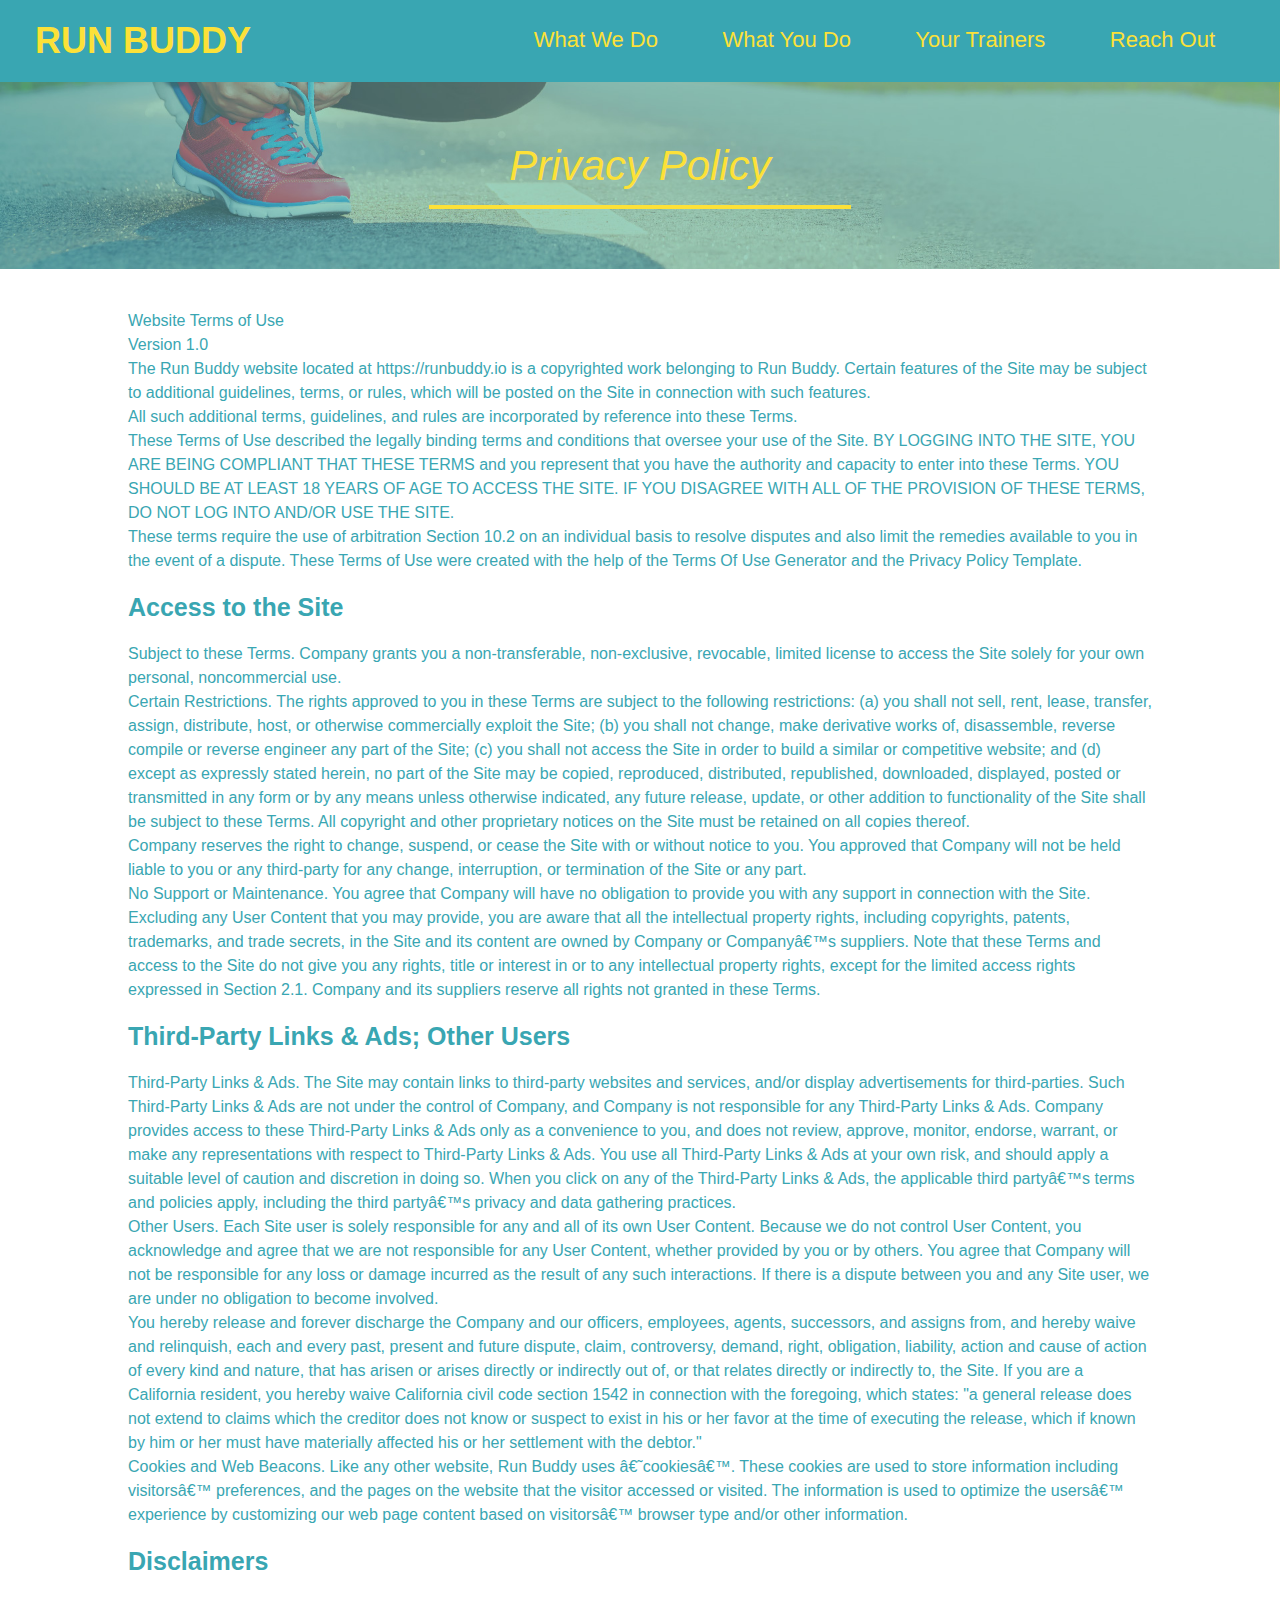
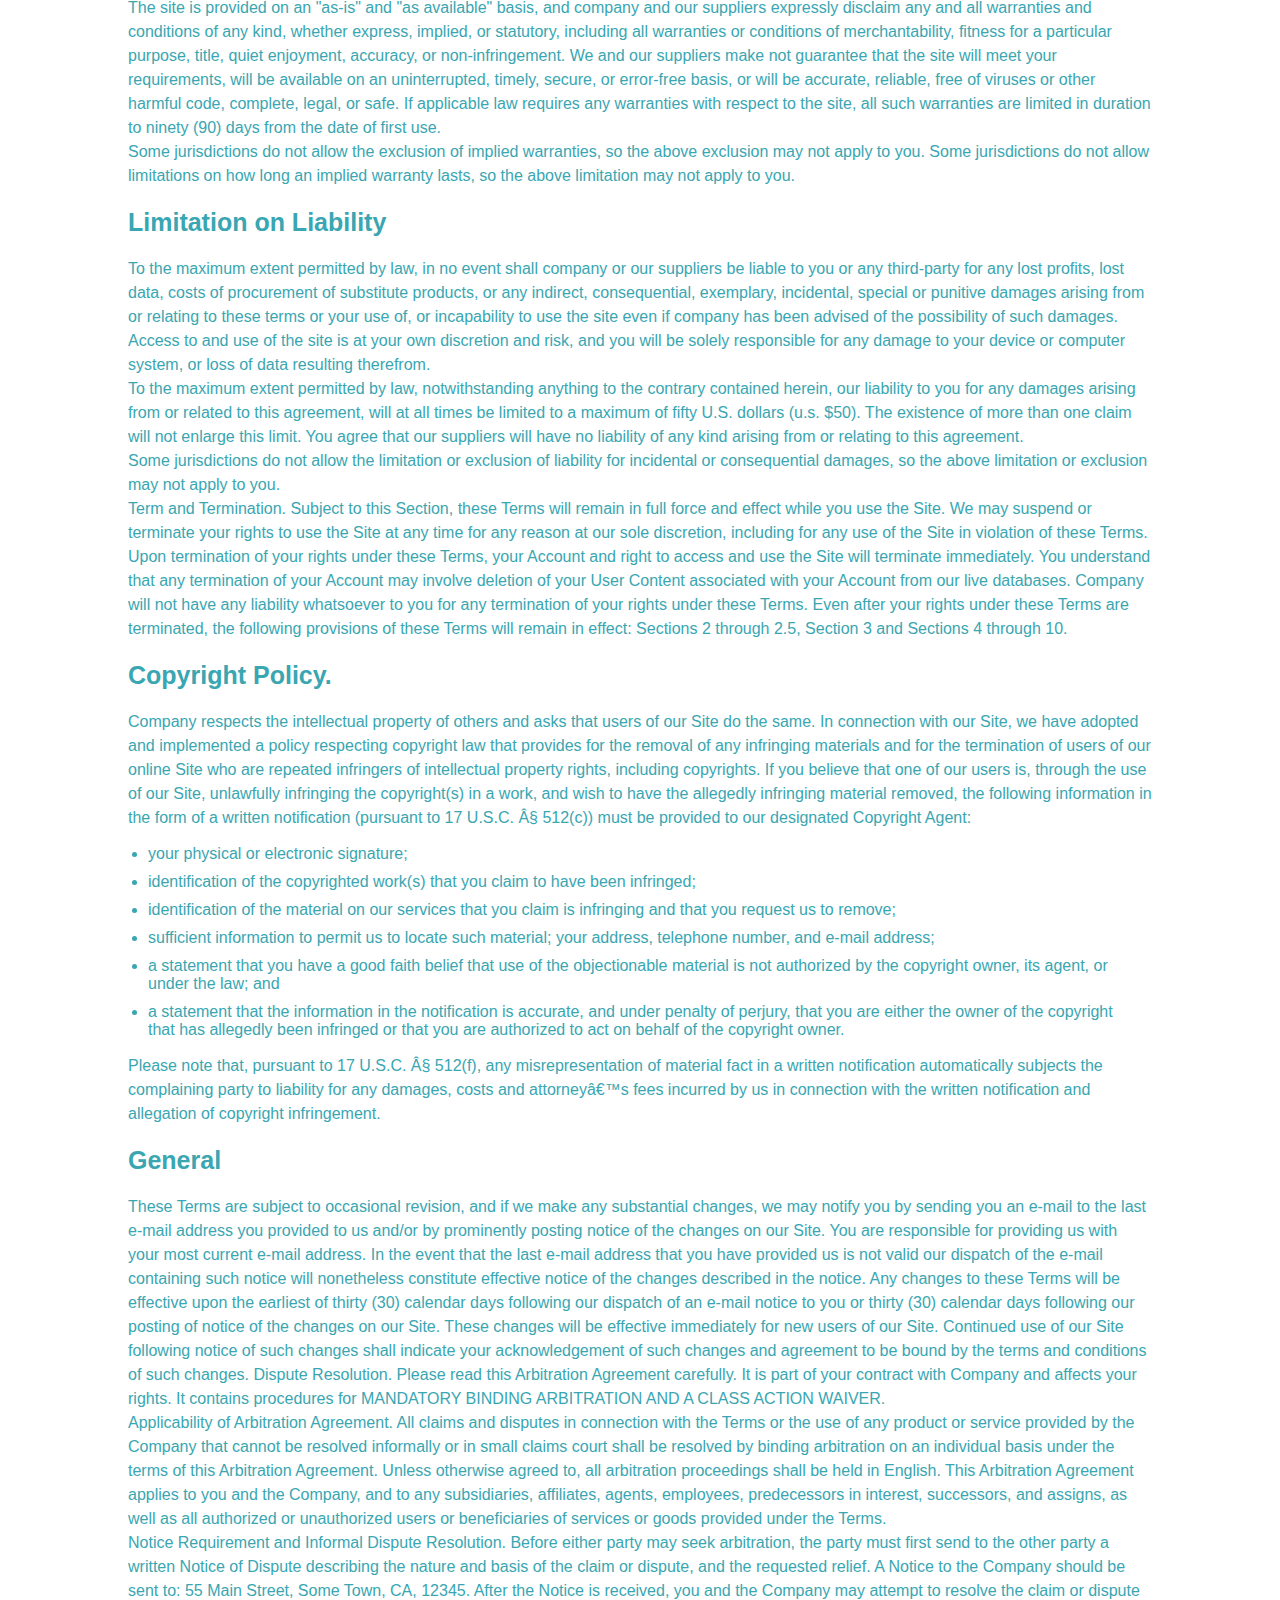
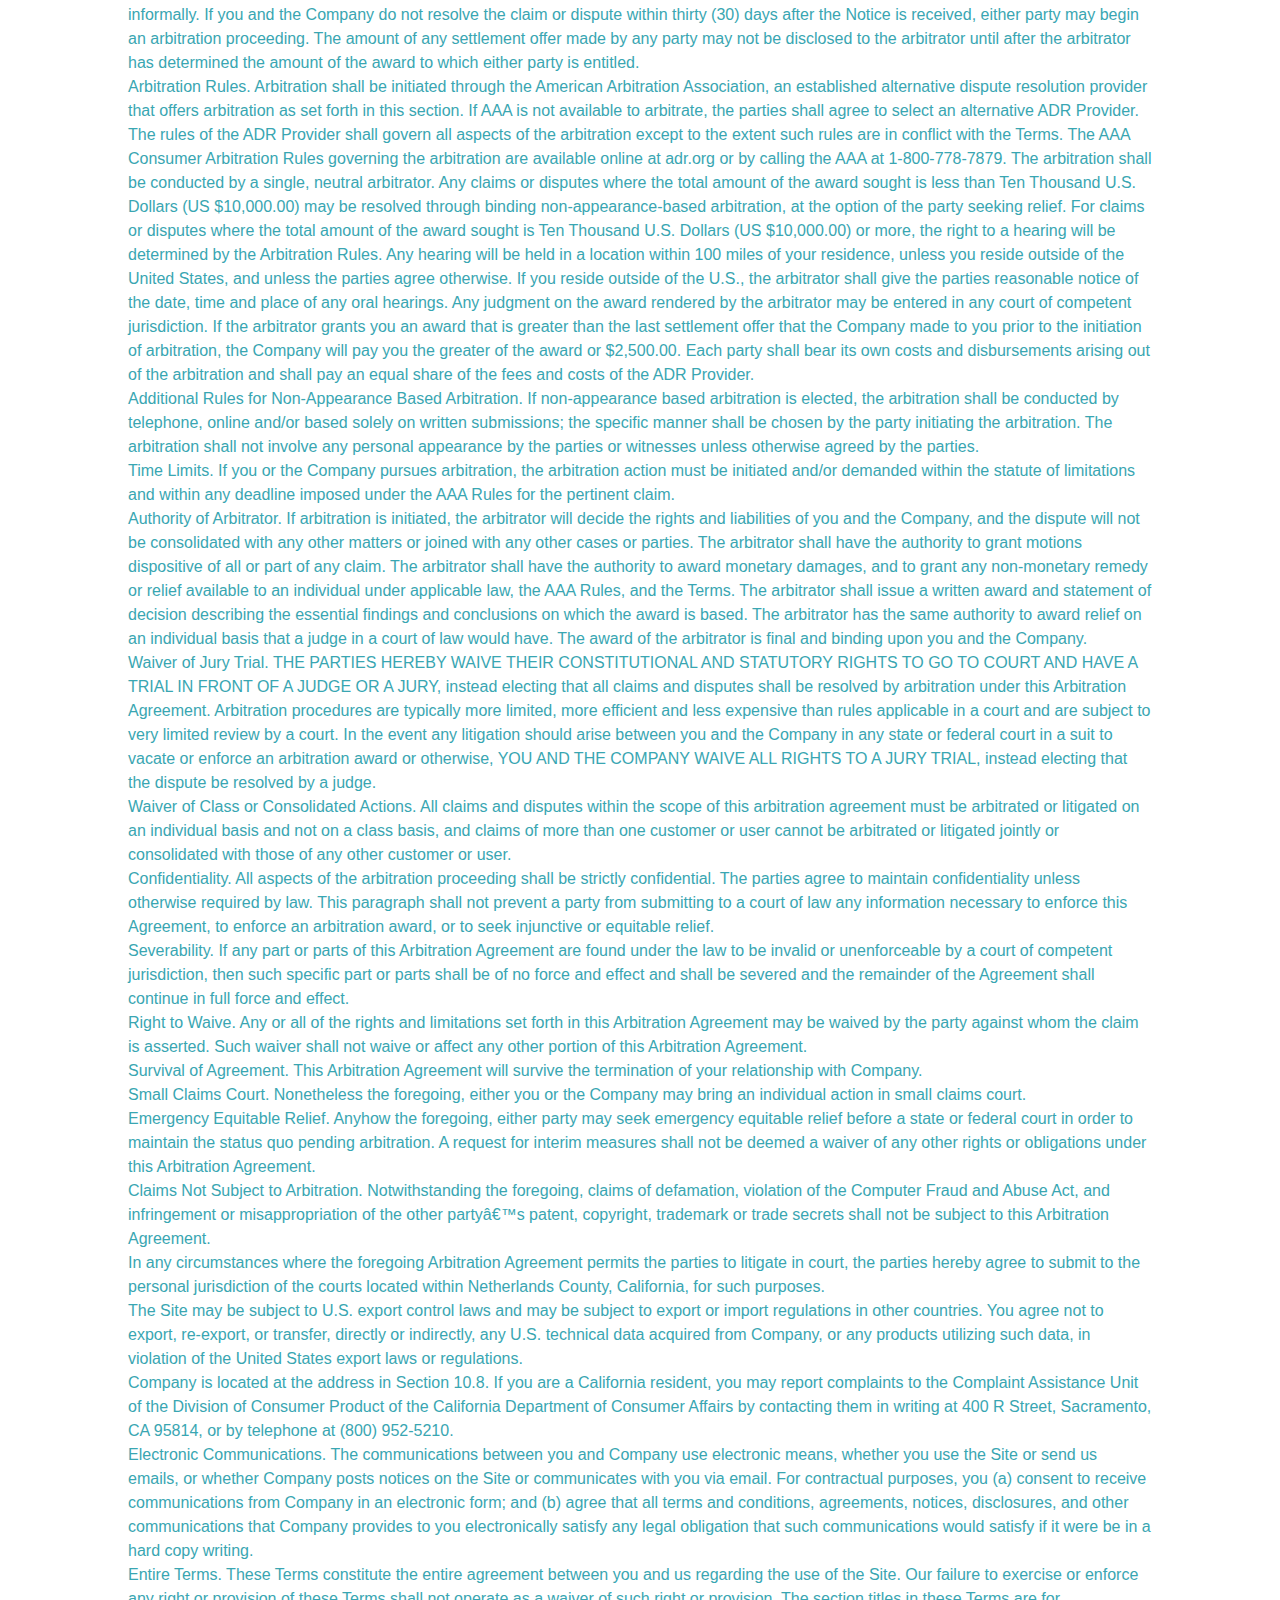
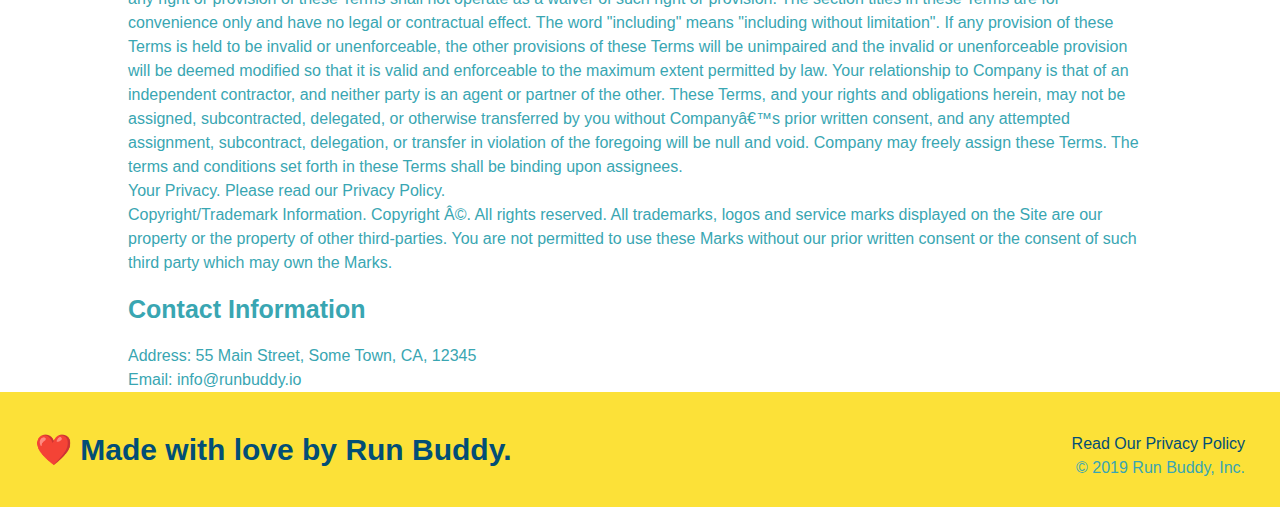
==== privacy-policy.html @ 425f5f4b "privacy policy" ====
<!DOCTYPE html>
<html lang="en">
    <head>
        <meta charset="UTF-8"/>
        <title>Privacy Policy - Run buddy</title>
        <link rel="stylesheet" href="./assets/css/style.css"/>
        <link rel="stylesheet" href="./assets/css/secondary-styles.css"/>
    </head>
    <body>
        <!--navigation-->
        <header>
            <h1>
                <a href="/">RUN BUDDY</a>
            </h1>
            <nav>
                <!--Unordered list element-->
                <ul>
                    <!-- List item element-->
                    <li>
                        <!--Anchor element-->
                        <a href="./index.html#what-we-do">What We Do</a>
                    </li>
                    <li>
                        <a href="./index.html#what-you-do">What You Do</a>
                    </li>
                    <li>
                        <a href="./index.html#your-trainers">Your Trainers</a>
                    </li>
                    <li>
                        <a href="./index.html#reach-out">Reach Out</a>
                    </li>
                </ul>
            </nav>
        </header>
        <section class="hero">
            <h2 class="page-title">
                Privacy Policy
            </h2>
        </section>
        <article class="secondary-content">
            <p>
                Website Terms of Use
              </p>
        
              <p>
                Version 1.0
              </p>
        
              <p>
                The Run Buddy website located at https://runbuddy.io is a copyrighted work belonging to Run Buddy. Certain
                features of the Site may be subject to additional guidelines, terms, or rules, which will be posted on the Site
                in connection with such features.
              </p>
        
              <p>
                All such additional terms, guidelines, and rules are incorporated by reference into these Terms.
              </p>
        
              <p>
                These Terms of Use described the legally binding terms and conditions that oversee your use of the Site. BY
                LOGGING INTO THE SITE, YOU ARE BEING COMPLIANT THAT THESE TERMS and you represent that you have the authority
                and capacity to enter into these Terms. YOU SHOULD BE AT LEAST 18 YEARS OF AGE TO ACCESS THE SITE. IF YOU
                DISAGREE WITH ALL OF THE PROVISION OF THESE TERMS, DO NOT LOG INTO AND/OR USE THE SITE.
              </p>
        
              <p>
                These terms require the use of arbitration Section 10.2 on an individual basis to resolve disputes and also
                limit the remedies available to you in the event of a dispute. These Terms of Use were created with the help of
                the Terms Of Use Generator and the Privacy Policy Template.
              </p>
        
              <h3>
                Access to the Site
              </h3>
        
              <p>
                Subject to these Terms. Company grants you a non-transferable, non-exclusive, revocable, limited license to
                access the Site solely for your own personal, noncommercial use.
              </p>
        
              <p>
                Certain Restrictions. The rights approved to you in these Terms are subject to the following restrictions: (a)
                you shall not sell, rent, lease, transfer, assign, distribute, host, or otherwise commercially exploit the Site;
                (b) you shall not change, make derivative works of, disassemble, reverse compile or reverse engineer any part of
                the Site; (c) you shall not access the Site in order to build a similar or competitive website; and (d) except
                as expressly stated herein, no part of the Site may be copied, reproduced, distributed, republished, downloaded,
                displayed, posted or transmitted in any form or by any means unless otherwise indicated, any future release,
                update, or other addition to functionality of the Site shall be subject to these Terms. All copyright and other
                proprietary notices on the Site must be retained on all copies thereof.
              </p>
        
              <p>
                Company reserves the right to change, suspend, or cease the Site with or without notice to you. You approved
                that Company will not be held liable to you or any third-party for any change, interruption, or termination of
                the Site or any part.
              </p>
        
              <p>
                No Support or Maintenance. You agree that Company will have no obligation to provide you with any support in
                connection with the Site.
              </p>
        
              <p>
                Excluding any User Content that you may provide, you are aware that all the intellectual property rights,
                including copyrights, patents, trademarks, and trade secrets, in the Site and its content are owned by Company
                or Companyâ€™s suppliers. Note that these Terms and access to the Site do not give you any rights, title or
                interest in or to any intellectual property rights, except for the limited access rights expressed in Section
                2.1. Company and its suppliers reserve all rights not granted in these Terms.
              </p>
        
              <h3>
                Third-Party Links & Ads; Other Users
              </h3>
        
              <p>
                Third-Party Links & Ads. The Site may contain links to third-party websites and services, and/or display
                advertisements for third-parties. Such Third-Party Links & Ads are not under the control of Company, and Company
                is not responsible for any Third-Party Links & Ads. Company provides access to these Third-Party Links & Ads
                only as a convenience to you, and does not review, approve, monitor, endorse, warrant, or make any
                representations with respect to Third-Party Links & Ads. You use all Third-Party Links & Ads at your own risk,
                and should apply a suitable level of caution and discretion in doing so. When you click on any of the
                Third-Party Links & Ads, the applicable third partyâ€™s terms and policies apply, including the third partyâ€™s
                privacy and data gathering practices.
              </p>
        
              <p>
                Other Users. Each Site user is solely responsible for any and all of its own User Content. Because we do not
                control User Content, you acknowledge and agree that we are not responsible for any User Content, whether
                provided by you or by others. You agree that Company will not be responsible for any loss or damage incurred as
                the result of any such interactions. If there is a dispute between you and any Site user, we are under no
                obligation to become involved.
              </p>
        
              <p>
                You hereby release and forever discharge the Company and our officers, employees, agents, successors, and
                assigns from, and hereby waive and relinquish, each and every past, present and future dispute, claim,
                controversy, demand, right, obligation, liability, action and cause of action of every kind and nature, that has
                arisen or arises directly or indirectly out of, or that relates directly or indirectly to, the Site. If you are
                a California resident, you hereby waive California civil code section 1542 in connection with the foregoing,
                which states: "a general release does not extend to claims which the creditor does not know or suspect to exist
                in his or her favor at the time of executing the release, which if known by him or her must have materially
                affected his or her settlement with the debtor."
              </p>
        
              <p>
                Cookies and Web Beacons. Like any other website, Run Buddy uses â€˜cookiesâ€™. These cookies are used to store
                information including visitorsâ€™ preferences, and the pages on the website that the visitor accessed or visited.
                The information is used to optimize the usersâ€™ experience by customizing our web page content based on visitorsâ€™
                browser type and/or other information.
              </p>
        
              <h3>
                Disclaimers
              </h3>
        
              <p>
                The site is provided on an "as-is" and "as available" basis, and company and our suppliers expressly disclaim
                any and all warranties and conditions of any kind, whether express, implied, or statutory, including all
                warranties or conditions of merchantability, fitness for a particular purpose, title, quiet enjoyment, accuracy,
                or non-infringement. We and our suppliers make not guarantee that the site will meet your requirements, will be
                available on an uninterrupted, timely, secure, or error-free basis, or will be accurate, reliable, free of
                viruses or other harmful code, complete, legal, or safe. If applicable law requires any warranties with respect
                to the site, all such warranties are limited in duration to ninety (90) days from the date of first use.
              </p>
        
              <p>
                Some jurisdictions do not allow the exclusion of implied warranties, so the above exclusion may not apply to
                you. Some jurisdictions do not allow limitations on how long an implied warranty lasts, so the above limitation
                may not apply to you.
              </p>
        
              <h3>
                Limitation on Liability
              </h3>
        
              <p>
                To the maximum extent permitted by law, in no event shall company or our suppliers be liable to you or any
                third-party for any lost profits, lost data, costs of procurement of substitute products, or any indirect,
                consequential, exemplary, incidental, special or punitive damages arising from or relating to these terms or
                your use of, or incapability to use the site even if company has been advised of the possibility of such
                damages. Access to and use of the site is at your own discretion and risk, and you will be solely responsible
                for any damage to your device or computer system, or loss of data resulting therefrom.
              </p>
        
              <p>
                To the maximum extent permitted by law, notwithstanding anything to the contrary contained herein, our liability
                to you for any damages arising from or related to this agreement, will at all times be limited to a maximum of
                fifty U.S. dollars (u.s. $50). The existence of more than one claim will not enlarge this limit. You agree that
                our suppliers will have no liability of any kind arising from or relating to this agreement.
              </p>
        
              <p>
                Some jurisdictions do not allow the limitation or exclusion of liability for incidental or consequential
                damages, so the above limitation or exclusion may not apply to you.
              </p>
        
              <p>
                Term and Termination. Subject to this Section, these Terms will remain in full force and effect while you use
                the Site. We may suspend or terminate your rights to use the Site at any time for any reason at our sole
                discretion, including for any use of the Site in violation of these Terms. Upon termination of your rights under
                these Terms, your Account and right to access and use the Site will terminate immediately. You understand that
                any termination of your Account may involve deletion of your User Content associated with your Account from our
                live databases. Company will not have any liability whatsoever to you for any termination of your rights under
                these Terms. Even after your rights under these Terms are terminated, the following provisions of these Terms
                will remain in effect: Sections 2 through 2.5, Section 3 and Sections 4 through 10.
              </p>
        
              <h3>
                Copyright Policy.
              </h3>
        
              <p>
                Company respects the intellectual property of others and asks that users of our Site do the same. In connection
                with our Site, we have adopted and implemented a policy respecting copyright law that provides for the removal
                of any infringing materials and for the termination of users of our online Site who are repeated infringers of
                intellectual property rights, including copyrights. If you believe that one of our users is, through the use of
                our Site, unlawfully infringing the copyright(s) in a work, and wish to have the allegedly infringing material
                removed, the following information in the form of a written notification (pursuant to 17 U.S.C. Â§ 512(c)) must
                be provided to our designated Copyright Agent:
              </p>
        
              <ul>
                <li>
                  your physical or electronic signature;
                </li>
                <li>
                  identification of the copyrighted work(s) that you claim to have been infringed;
                </li>
                <li>
                  identification of the material on our services that you claim is infringing and that you request us to remove;
                </li>
                <li>
                  sufficient information to permit us to locate such material; your address, telephone number, and e-mail
                  address;
                </li>
                <li>
                  a statement that you have a good faith belief that use of the objectionable material is not authorized by the
                  copyright owner, its agent, or under the law; and
                </li>
                <li>
                  a statement that the information in the notification is accurate, and under penalty of perjury, that you are
                  either the owner of the copyright that has allegedly been infringed or that you are authorized to act on
                  behalf of the copyright owner.
                </li>
              </ul>
        
              <p>
                Please note that, pursuant to 17 U.S.C. Â§ 512(f), any misrepresentation of material fact in a written
                notification automatically subjects the complaining party to liability for any damages, costs and attorneyâ€™s
                fees incurred by us in connection with the written notification and allegation of copyright infringement.
              </p>
        
              <h3>
                General
              </h3>
        
              <p>
                These Terms are subject to occasional revision, and if we make any substantial changes, we may notify you by
                sending you an e-mail to the last e-mail address you provided to us and/or by prominently posting notice of the
                changes on our Site. You are responsible for providing us with your most current e-mail address. In the event
                that the last e-mail address that you have provided us is not valid our dispatch of the e-mail containing such
                notice will nonetheless constitute effective notice of the changes described in the notice. Any changes to these
                Terms will be effective upon the earliest of thirty (30) calendar days following our dispatch of an e-mail
                notice to you or thirty (30) calendar days following our posting of notice of the changes on our Site. These
                changes will be effective immediately for new users of our Site. Continued use of our Site following notice of
                such changes shall indicate your acknowledgement of such changes and agreement to be bound by the terms and
                conditions of such changes. Dispute Resolution. Please read this Arbitration Agreement carefully. It is part of
                your contract with Company and affects your rights. It contains procedures for MANDATORY BINDING ARBITRATION AND
                A CLASS ACTION WAIVER.
              </p>
        
              <p>
                Applicability of Arbitration Agreement. All claims and disputes in connection with the Terms or the use of any
                product or service provided by the Company that cannot be resolved informally or in small claims court shall be
                resolved by binding arbitration on an individual basis under the terms of this Arbitration Agreement. Unless
                otherwise agreed to, all arbitration proceedings shall be held in English. This Arbitration Agreement applies to
                you and the Company, and to any subsidiaries, affiliates, agents, employees, predecessors in interest,
                successors, and assigns, as well as all authorized or unauthorized users or beneficiaries of services or goods
                provided under the Terms.
              </p>
        
              <p>
                Notice Requirement and Informal Dispute Resolution. Before either party may seek arbitration, the party must
                first send to the other party a written Notice of Dispute describing the nature and basis of the claim or
                dispute, and the requested relief. A Notice to the Company should be sent to: 55 Main Street, Some Town, CA,
                12345. After the Notice is received, you and the Company may attempt to resolve the claim or dispute informally.
                If you and the Company do not resolve the claim or dispute within thirty (30) days after the Notice is received,
                either party may begin an arbitration proceeding. The amount of any settlement offer made by any party may not
                be disclosed to the arbitrator until after the arbitrator has determined the amount of the award to which either
                party is entitled.
              </p>
        
              <p>
                Arbitration Rules. Arbitration shall be initiated through the American Arbitration Association, an established
                alternative dispute resolution provider that offers arbitration as set forth in this section. If AAA is not
                available to arbitrate, the parties shall agree to select an alternative ADR Provider. The rules of the ADR
                Provider shall govern all aspects of the arbitration except to the extent such rules are in conflict with the
                Terms. The AAA Consumer Arbitration Rules governing the arbitration are available online at adr.org or by
                calling the AAA at 1-800-778-7879. The arbitration shall be conducted by a single, neutral arbitrator. Any
                claims or disputes where the total amount of the award sought is less than Ten Thousand U.S. Dollars (US
                $10,000.00) may be resolved through binding non-appearance-based arbitration, at the option of the party seeking
                relief. For claims or disputes where the total amount of the award sought is Ten Thousand U.S. Dollars (US
                $10,000.00) or more, the right to a hearing will be determined by the Arbitration Rules. Any hearing will be
                held in a location within 100 miles of your residence, unless you reside outside of the United States, and
                unless the parties agree otherwise. If you reside outside of the U.S., the arbitrator shall give the parties
                reasonable notice of the date, time and place of any oral hearings. Any judgment on the award rendered by the
                arbitrator may be entered in any court of competent jurisdiction. If the arbitrator grants you an award that is
                greater than the last settlement offer that the Company made to you prior to the initiation of arbitration, the
                Company will pay you the greater of the award or $2,500.00. Each party shall bear its own costs and
                disbursements arising out of the arbitration and shall pay an equal share of the fees and costs of the ADR
                Provider.
              </p>
        
              <p>
                Additional Rules for Non-Appearance Based Arbitration. If non-appearance based arbitration is elected, the
                arbitration shall be conducted by telephone, online and/or based solely on written submissions; the specific
                manner shall be chosen by the party initiating the arbitration. The arbitration shall not involve any personal
                appearance by the parties or witnesses unless otherwise agreed by the parties.
              </p>
        
              <p>
                Time Limits. If you or the Company pursues arbitration, the arbitration action must be initiated and/or demanded
                within the statute of limitations and within any deadline imposed under the AAA Rules for the pertinent claim.
              </p>
        
              <p>
                Authority of Arbitrator. If arbitration is initiated, the arbitrator will decide the rights and liabilities of
                you and the Company, and the dispute will not be consolidated with any other matters or joined with any other
                cases or parties. The arbitrator shall have the authority to grant motions dispositive of all or part of any
                claim. The arbitrator shall have the authority to award monetary damages, and to grant any non-monetary remedy
                or relief available to an individual under applicable law, the AAA Rules, and the Terms. The arbitrator shall
                issue a written award and statement of decision describing the essential findings and conclusions on which the
                award is based. The arbitrator has the same authority to award relief on an individual basis that a judge in a
                court of law would have. The award of the arbitrator is final and binding upon you and the Company.
              </p>
        
              <p>
                Waiver of Jury Trial. THE PARTIES HEREBY WAIVE THEIR CONSTITUTIONAL AND STATUTORY RIGHTS TO GO TO COURT AND HAVE
                A TRIAL IN FRONT OF A JUDGE OR A JURY, instead electing that all claims and disputes shall be resolved by
                arbitration under this Arbitration Agreement. Arbitration procedures are typically more limited, more efficient
                and less expensive than rules applicable in a court and are subject to very limited review by a court. In the
                event any litigation should arise between you and the Company in any state or federal court in a suit to vacate
                or enforce an arbitration award or otherwise, YOU AND THE COMPANY WAIVE ALL RIGHTS TO A JURY TRIAL, instead
                electing that the dispute be resolved by a judge.
              </p>
        
              <p>
                Waiver of Class or Consolidated Actions. All claims and disputes within the scope of this arbitration agreement
                must be arbitrated or litigated on an individual basis and not on a class basis, and claims of more than one
                customer or user cannot be arbitrated or litigated jointly or consolidated with those of any other customer or
                user.
              </p>
        
              <p>
                Confidentiality. All aspects of the arbitration proceeding shall be strictly confidential. The parties agree to
                maintain confidentiality unless otherwise required by law. This paragraph shall not prevent a party from
                submitting to a court of law any information necessary to enforce this Agreement, to enforce an arbitration
                award, or to seek injunctive or equitable relief.
              </p>
        
              <p>
                Severability. If any part or parts of this Arbitration Agreement are found under the law to be invalid or
                unenforceable by a court of competent jurisdiction, then such specific part or parts shall be of no force and
                effect and shall be severed and the remainder of the Agreement shall continue in full force and effect.
              </p>
        
              <p>
                Right to Waive. Any or all of the rights and limitations set forth in this Arbitration Agreement may be waived
                by the party against whom the claim is asserted. Such waiver shall not waive or affect any other portion of this
                Arbitration Agreement.
              </p>
        
              <p>
                Survival of Agreement. This Arbitration Agreement will survive the termination of your relationship with
                Company.
              </p>
        
              <p>
                Small Claims Court. Nonetheless the foregoing, either you or the Company may bring an individual action in small
                claims court.
              </p>
        
              <p>
                Emergency Equitable Relief. Anyhow the foregoing, either party may seek emergency equitable relief before a
                state or federal court in order to maintain the status quo pending arbitration. A request for interim measures
                shall not be deemed a waiver of any other rights or obligations under this Arbitration Agreement.
              </p>
        
              <p>
                Claims Not Subject to Arbitration. Notwithstanding the foregoing, claims of defamation, violation of the
                Computer Fraud and Abuse Act, and infringement or misappropriation of the other partyâ€™s patent, copyright,
                trademark or trade secrets shall not be subject to this Arbitration Agreement.
              </p>
        
              <p>
                In any circumstances where the foregoing Arbitration Agreement permits the parties to litigate in court, the
                parties hereby agree to submit to the personal jurisdiction of the courts located within Netherlands County,
                California, for such purposes.
              </p>
        
              <p>
                The Site may be subject to U.S. export control laws and may be subject to export or import regulations in other
                countries. You agree not to export, re-export, or transfer, directly or indirectly, any U.S. technical data
                acquired from Company, or any products utilizing such data, in violation of the United States export laws or
                regulations.
              </p>
        
              <p>
                Company is located at the address in Section 10.8. If you are a California resident, you may report complaints
                to the Complaint Assistance Unit of the Division of Consumer Product of the California Department of Consumer
                Affairs by contacting them in writing at 400 R Street, Sacramento, CA 95814, or by telephone at (800) 952-5210.
              </p>
        
              <p>
                Electronic Communications. The communications between you and Company use electronic means, whether you use the
                Site or send us emails, or whether Company posts notices on the Site or communicates with you via email. For
                contractual purposes, you (a) consent to receive communications from Company in an electronic form; and (b)
                agree that all terms and conditions, agreements, notices, disclosures, and other communications that Company
                provides to you electronically satisfy any legal obligation that such communications would satisfy if it were be
                in a hard copy writing.
              </p>
        
              <p>
                Entire Terms. These Terms constitute the entire agreement between you and us regarding the use of the Site. Our
                failure to exercise or enforce any right or provision of these Terms shall not operate as a waiver of such right
                or provision. The section titles in these Terms are for convenience only and have no legal or contractual
                effect. The word "including" means "including without limitation". If any provision of these Terms is held to be
                invalid or unenforceable, the other provisions of these Terms will be unimpaired and the invalid or
                unenforceable provision will be deemed modified so that it is valid and enforceable to the maximum extent
                permitted by law. Your relationship to Company is that of an independent contractor, and neither party is an
                agent or partner of the other. These Terms, and your rights and obligations herein, may not be assigned,
                subcontracted, delegated, or otherwise transferred by you without Companyâ€™s prior written consent, and any
                attempted assignment, subcontract, delegation, or transfer in violation of the foregoing will be null and void.
                Company may freely assign these Terms. The terms and conditions set forth in these Terms shall be binding upon
                assignees.
              </p>
        
              <p>
                Your Privacy. Please read our Privacy Policy.
              </p>
        
              <p>
                Copyright/Trademark Information. Copyright Â©. All rights reserved. All trademarks, logos and service marks
                displayed on the Site are our property or the property of other third-parties. You are not permitted to use
                these Marks without our prior written consent or the consent of such third party which may own the Marks.
              </p>
        
              <h3>
                Contact Information
              </h3>
        
              <p>
                Address: 55 Main Street, Some Town, CA, 12345
              </p>
        
              <p>
                Email: info@runbuddy.io
              </p>
        
        </article>
        <!--footer-->
        <footer>
            <h2>❤️ Made with love by Run Buddy.</h2>
            <div>
                <a>Read Our Privacy Policy</a><br />
                &copy; 2019 Run Buddy, Inc.
            </div>
        </footer>

    </body>
</html>
---- assets/css/style.css ----
* {
    margin: 0;
    padding: 0;
    box-sizing: border-box;
}
body {
    /* more on this crazy alphanumerical value in a minute! */
    color: #39a6b2;
    font-family: Helvetica, Arial, sans-serif;
}
/* apply styles to <header> */
header {
    padding: 20px 35px;
    background-color: #39a6b2;
}
header h1 {
    font-weight: bold;
    font-size: 36px;
    color: #fce138;
    margin: 0;
    display: inline;
}
header a {
    text-decoration: none;
    color: #fce138;
}
header nav {
    float: right;
    margin: 7px 0;
}
header nav ul li {
    display: inline;
}
header nav ul li a {
    margin: 0 30px;
    font-weight: lighter;
    font-size: 22px;
}
footer {
    background: #fce138;
    width: 100%;
    padding: 40px 35px;
}
footer h2 {
    display: inline;
    color: #024e76;
    font-size: 30px;
    margin: 0;
}
footer div {
    float: right;
    line-height: 1.5;
    text-align: right;
}
footer a {
    color: #024e76;
}
/*adding padding to all html sections*/
section {
    padding: 60px;
}
/*Hero Background Style Start*/
.hero {
    background-image: url("../images/hero-bg.jpg");
    height: 800px;
    background-size: cover;
    background-position: center;
    position: relative;
}
/*Hero Background Style End*/

/*Hero Input Field Style Start*/
.hero-form {
    border: 3px solid #024e76;
    color: #024e76;
    background-color: #fce138;
    padding: 20px;
    width: 500px;
    position: absolute;
    bottom: 120px;
    right: 140px;
}
.hero-form h3 {
    font-size: 24px;
    margin: 0px;
}
.hero-form p {
    margin: 5px 0 15px 0;
}
.form-input {
    border: 1px solid #024e76;
    display: block;
    padding: 7px 15px;
    font-size: 16px;
    color: #024e76;
    width: 100%;
    margin-bottom: 15px;
}
/*Hero Input Field Style End*/

/*Hero Radio Button Style Start*/
.hero-form label {
    margin: 0 5px;
}
.hero-form button {
    color: #fce138;
    background-color: #024e76;
    border: none;
    padding: 10px 20px;
    font-size: 16px;
}
/*Hero Radio Button Style End*/

/*What we do section style start*/
.intro {
    text-align: center;
}
.intro p {
    line-height: 1.7;
    color: #39a6b2;
    width: 80%;
    font-size: 20px;
    margin: 0 auto;
}
/*What we do section style end*/

/*What you do section style start*/
.steps {
    text-align: center;
    background: #fce138;
}
.steps div {
    margin-bottom: 80px;
}
.steps img {
    width: 15%;
    margin: 10px 0;
}
.steps h3 {
    color: #024e76;
    font-size: 46px;
    margin-top: 10px;
}
.steps p {
    color: #39a6b2;
    font-size: 23px;
}
.steps span {
    font-size: 38px;
}
/*What you do section style end*/

/*heading template styles*/
.section-title {
    font-size: 55px;
    color: #024e76;
    margin-bottom: 35px;
    padding: 0 100px 20px 100px;
    display: inline-block;
    border-bottom: 3px solid;
}
.primary-border {
    border-color: #fce138;
}
.secondary-border {
    border-color: #39a6b2;
}
/*heading template styles end*/

/*meet the trainers section styles start*/
.trainers {
    text-align: center;
}
.trainer {
    width: 900px;
    margin: 0 auto 30px auto;
    background: #024e76;
    color: #fce138;
    overflow: auto;
}
.trainer img {
    width: 35%;
    float: left;
}
.trainer-bio {
    padding: 35px;
    float: left;
    width: 65%;
}
.trainer-bio h3 {
    font-size: 32px;
    margin-bottom: 8px;
}
.trainer-bio h4 {
    font-weight: lighter;
    font-size: 26px;
    margin-bottom: 25px;
}
.trainer-bio p {
    font-size: 17px;
    line-height: 1.3;
}
/*utility styles for meet the trainers section*/
.text-left {
    text-align: left;
}
.text-right {
    text-align: right;
}
/*meet the trainers section styles end*/
/*Reach out section styling*/
.contact {
    text-align: center;
    background: #024e76;
}
.contact h2 {
    color: #fce138;
}
.contact-info iframe {
    width: 400px;
    height: 400px;
    margin: auto;
    padding-bottom: 25px;
}
.contact-info div {
  width: 410px;
  display: inline-block;
  vertical-align: top;
  text-align: left;
  margin: 30px 0 0 60px;
  color: white;  
}
.contact-info h3 {
    color: #fce138;
    font-size: 32px;
}
.contact-info p, .contact-info address {
    margin: 20px 0;
    line-height: 1.5;
    font-size: 20px;
    font-style: normal;
}
.contact-info a {
    color: #fce138
}
/*reach out styling end*/
---- assets/css/secondary-styles.css ----
.hero {
    background-position: bottom;
    height: auto;
    text-align: center;
    margin-bottom: 40px;
}
.page-title {
    color: #fce138;
    display: inline-block;
    border-bottom: 4px solid #fce138;
    padding: 0px 80px 15px 80px;
    font-weight: normal;
    font-size: 42px;
    font-style: italic;
}
.secondary-content {
    width: 80%;
    margin: auto;
}
.secondary-content h3 {
    font-size: 25px;
    margin: 20px 0px;
}
.secondary-content p {
    font-size: 16px;
    line-height: 1.5;
    margin: auto
}
.secondary-content ul {
    margin: 15px 20px;
}
.secondary-content li {
    color: #39a6b2;
    margin: 10px 0px;
}
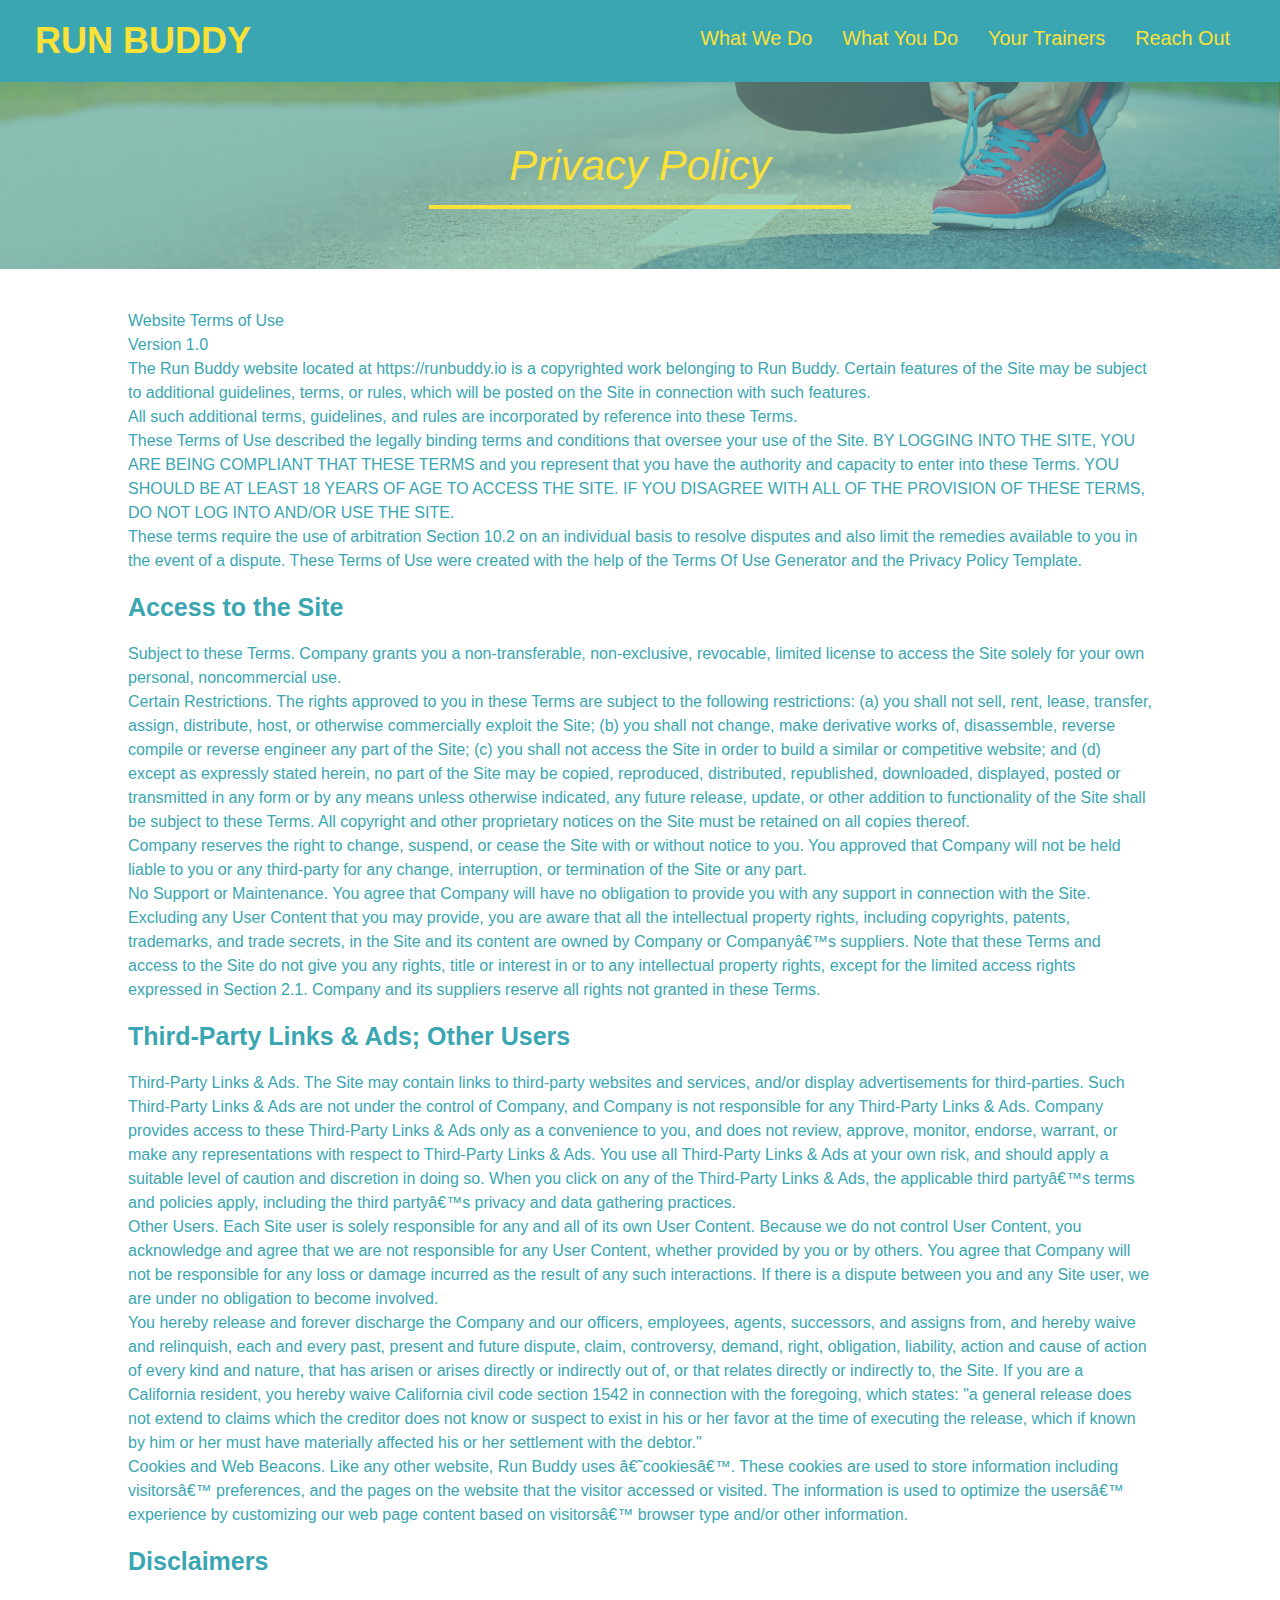
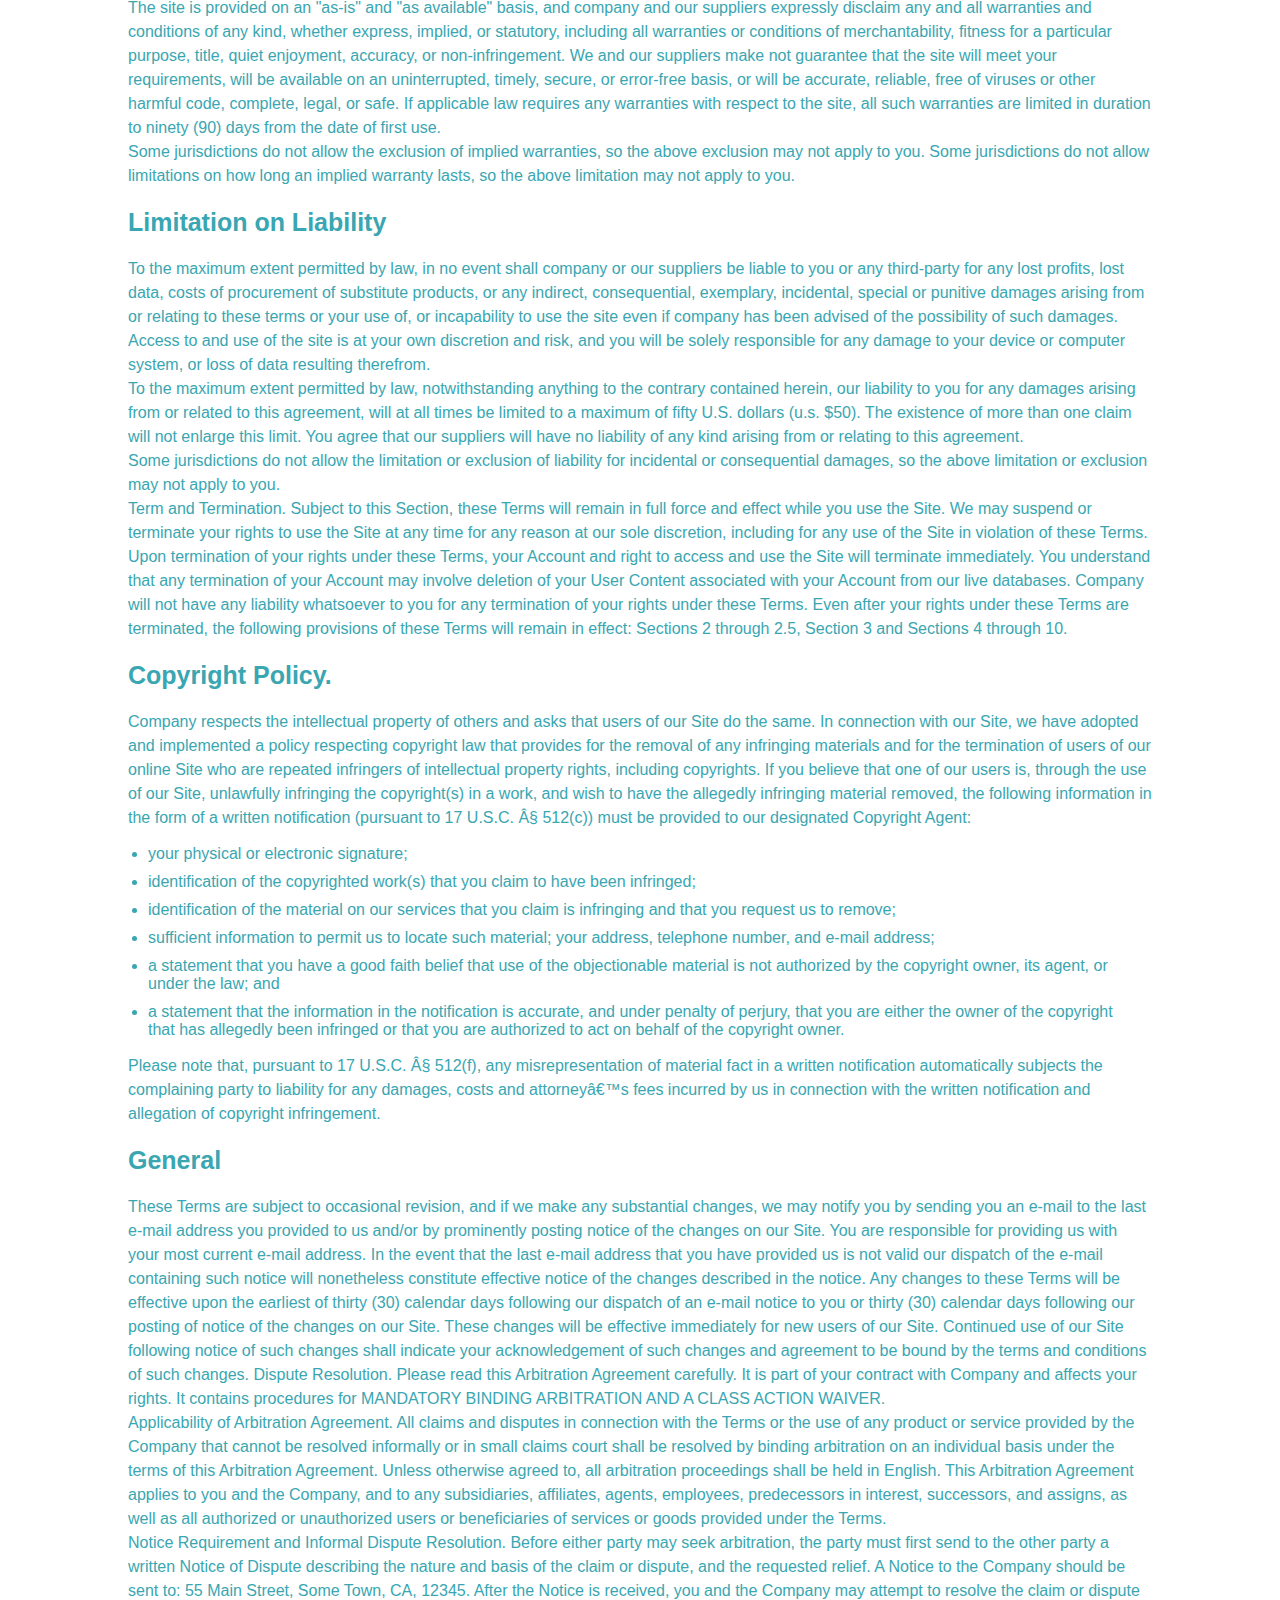
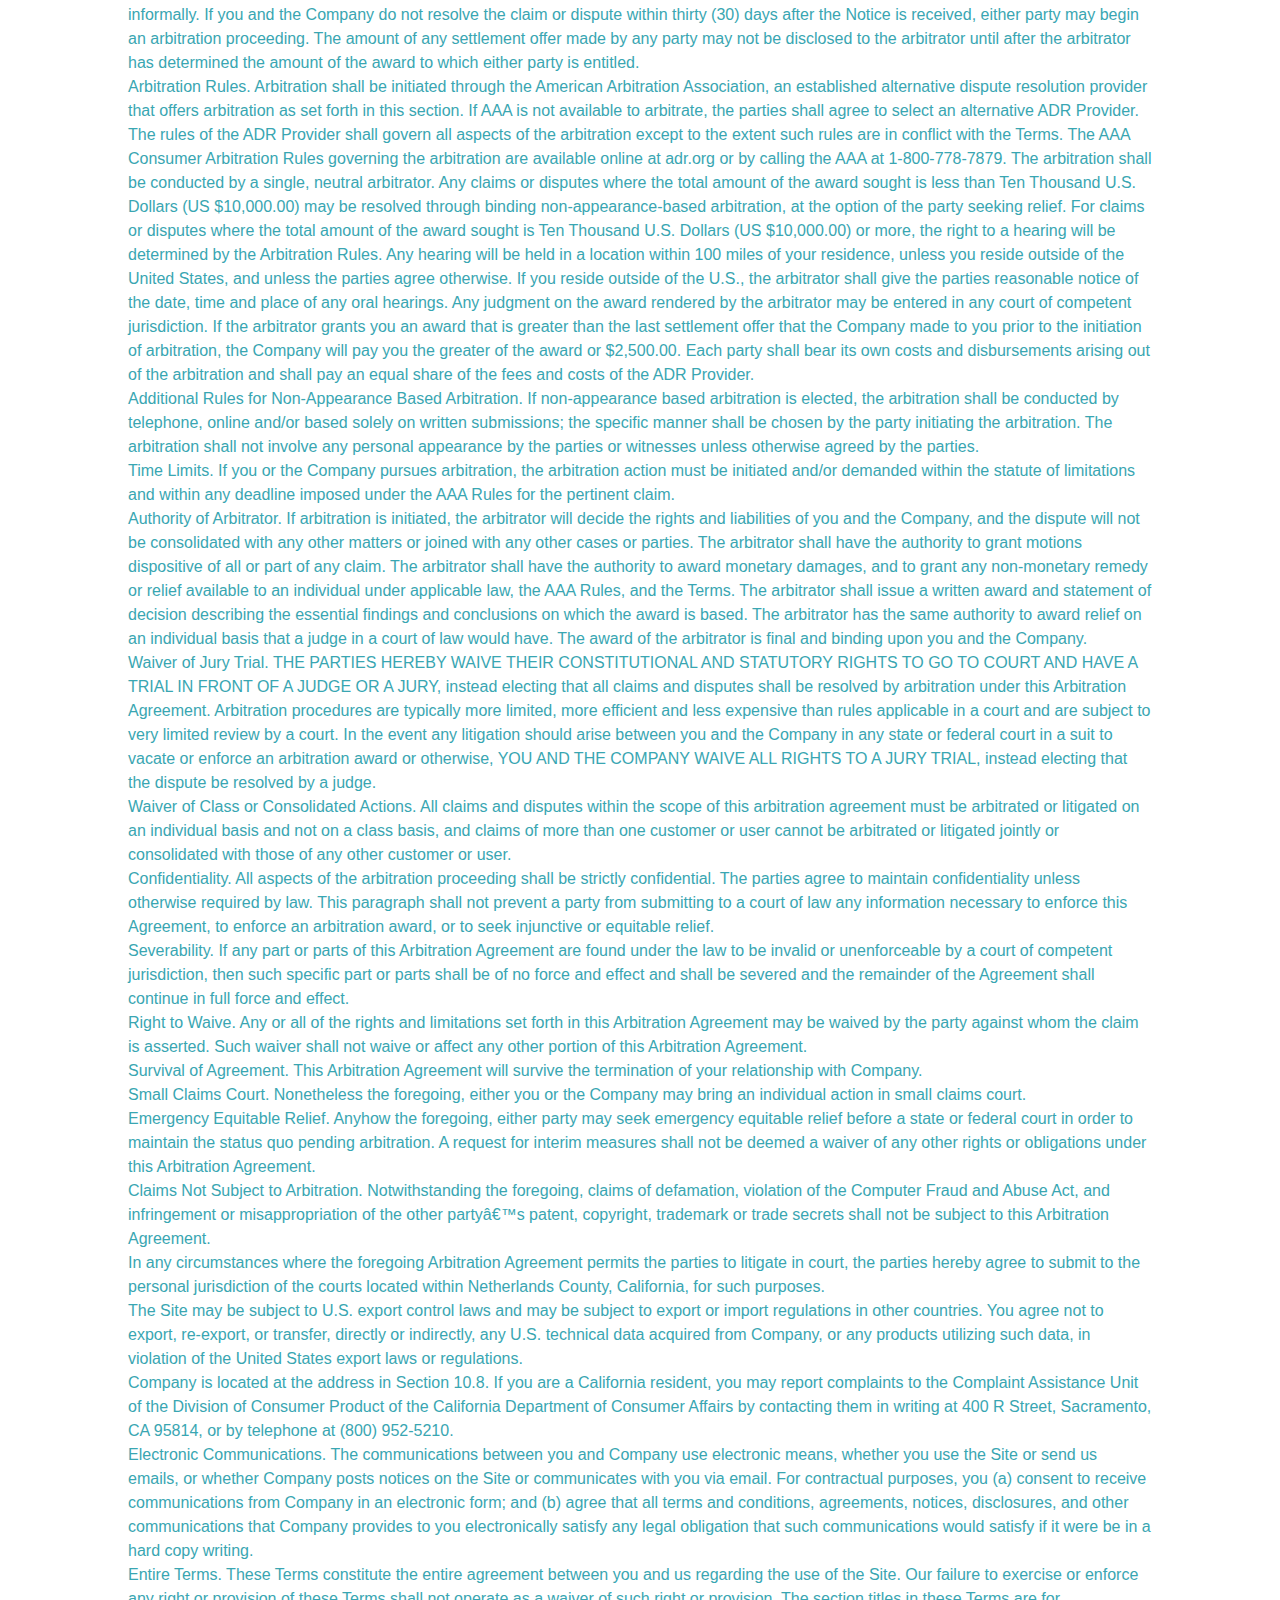
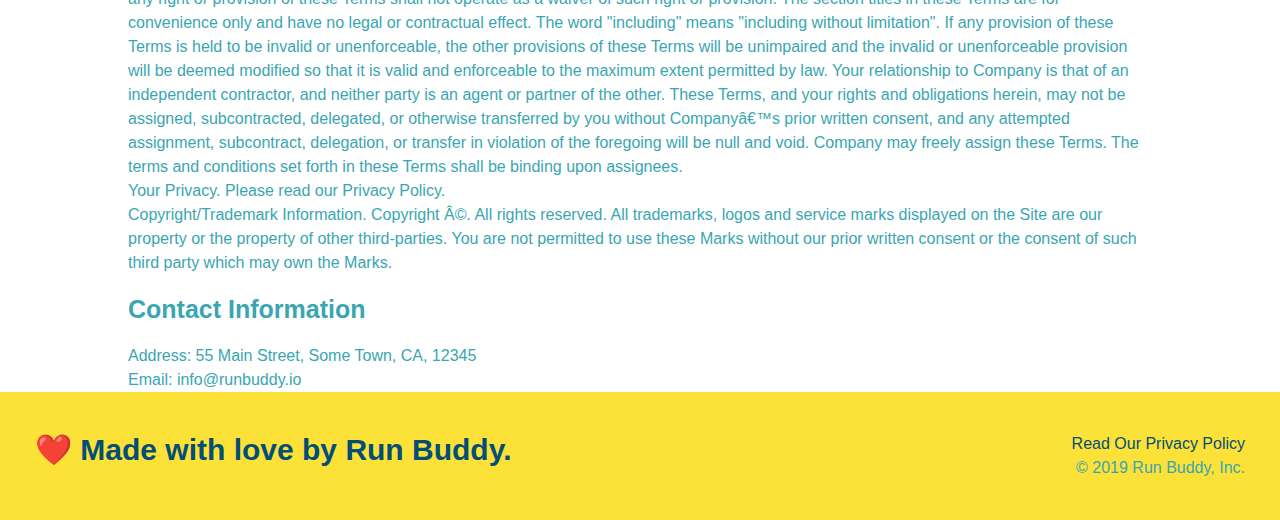
==== commit 993a86b6: "adding media queries to style sheet" ====
--- a/privacy-policy.html
+++ b/privacy-policy.html
@@ -5,6 +5,7 @@
         <title>Privacy Policy - Run buddy</title>
         <link rel="stylesheet" href="./assets/css/style.css"/>
         <link rel="stylesheet" href="./assets/css/secondary-styles.css"/>
+        <meta name="viewport" content="width=device-width, initial-scale:1.0"/>
     </head>
     <body>
         <!--navigation-->
--- a/assets/css/style.css
+++ b/assets/css/style.css
@@ -12,43 +12,49 @@
 header {
     padding: 20px 35px;
     background-color: #39a6b2;
+    display: flex;
+    justify-content: space-between;
+    flex-wrap: wrap;
 }
 header h1 {
     font-weight: bold;
     font-size: 36px;
     color: #fce138;
     margin: 0;
-    display: inline;
 }
 header a {
     text-decoration: none;
     color: #fce138;
 }
 header nav {
-    float: right;
     margin: 7px 0;
 }
-header nav ul li {
-    display: inline;
+header nav ul {
+    display: flex;
+    flex-wrap: wrap;
+    justify-content: space-between;
+    align-items: center;
+    list-style: none;
 }
 header nav ul li a {
-    margin: 0 30px;
+    padding: 10px 15px;
     font-weight: lighter;
-    font-size: 22px;
+    font-size: 1.55vw;
 }
 footer {
     background: #fce138;
     width: 100%;
     padding: 40px 35px;
+    display: flex;
+    justify-content: space-between;
+    flex-wrap: wrap;
 }
 footer h2 {
-    display: inline;
     color: #024e76;
     font-size: 30px;
     margin: 0;
 }
 footer div {
-    float: right;
     line-height: 1.5;
     text-align: right;
 }
@@ -62,12 +68,29 @@
 /*Hero Background Style Start*/
 .hero {
     background-image: url("../images/hero-bg.jpg");
-    height: 800px;
     background-size: cover;
     background-position: center;
-    position: relative;
+    display: flex;
+    justify-content: center;
+    flex-wrap: wrap;
+    align-items: flex-start;
 }
 /*Hero Background Style End*/
+
+/*CTA (Call to Action) Style start*/
+.hero-cta {
+    width: 35%;
+    text-align: right;
+    margin: 3.5%;
+    color: #fff;
+    font-size: 18px;
+    line-height: 1.2;
+}
+.hero-cta h2 {
+    font-style: italic;
+    font-size: 55px;
+    color: #fce138;
+}
 
 /*Hero Input Field Style Start*/
 .hero-form {
@@ -75,10 +98,8 @@
     color: #024e76;
     background-color: #fce138;
     padding: 20px;
-    width: 500px;
-    position: absolute;
-    bottom: 120px;
-    right: 140px;
+    width: 40%;
+    margin: 3.5%;
 }
 .hero-form h3 {
     font-size: 24px;
@@ -112,52 +133,71 @@
 /*Hero Radio Button Style End*/
 
 /*What we do section style start*/
-.intro {
-    text-align: center;
-}
 .intro p {
     line-height: 1.7;
     color: #39a6b2;
     width: 80%;
     font-size: 20px;
     margin: 0 auto;
+    text-align: center
 }
 /*What we do section style end*/
 
 /*What you do section style start*/
 .steps {
-    text-align: center;
     background: #fce138;
 }
-.steps div {
-    margin-bottom: 80px;
-}
-.steps img {
-    width: 15%;
-    margin: 10px 0;
-}
-.steps h3 {
+.step {
+    margin: 50px auto;
+    padding-bottom: 50px;
+    width: 80%;
+    border-bottom: 1px solid #39a6b2;
+    display: flex;
+    flex-wrap: wrap;
+    align-items: center;
+    justify-content: space-between;
+}
+.step h3 {
     color: #024e76;
     font-size: 46px;
-    margin-top: 10px;
-}
-.steps p {
+    flex: 1 30%;
+}
+.step-info {
+    flex: 2 70%;
+    display: flex;
+    flex-wrap: wrap;
+    align-items: center;
+}
+.step-img {
+    flex: 1 12%;
+    margin-right: 20px;
+}
+.step-img img {
+    max-width: 100%;
+}
+.step-text {
+    flex:12
+}
+.step-text p {
     color: #39a6b2;
-    font-size: 23px;
-}
-.steps span {
-    font-size: 38px;
+    font-size: 18px;
+}
+.step-text h4 {
+    font-size: 26px;
+    line-height: 1.5px;
+    color: #024e76;
 }
 /*What you do section style end*/
 
 /*heading template styles*/
 .section-title {
-    font-size: 55px;
-    color: #024e76;
-    margin-bottom: 35px;
-    padding: 0 100px 20px 100px;
-    display: inline-block;
+    font-size: 48px;
+    color: #024e76;
     border-bottom: 3px solid;
+    padding-bottom: 20px;
+    text-align: center;
+    margin: 0 auto 35px auto;
+    width: 50%;
 }
 .primary-border {
     border-color: #fce138;
@@ -169,37 +209,95 @@
 
 /*meet the trainers section styles start*/
 .trainers {
-    text-align: center;
+    width: 100%;
+    margin: 0 auto;
+    display: flex;
+    flex-wrap: wrap;
+    justify-content: space-around;
 }
 .trainer {
-    width: 900px;
-    margin: 0 auto 30px auto;
+    margin: 20px;
     background: #024e76;
     color: #fce138;
-    overflow: auto;
+    flex: 1
 }
 .trainer img {
-    width: 35%;
-    float: left;
+    width: 100%;
 }
 .trainer-bio {
-    padding: 35px;
-    float: left;
-    width: 65%;
+    padding: 25px;
+    line-height: 1.3;
 }
 .trainer-bio h3 {
-    font-size: 32px;
-    margin-bottom: 8px;
+    font-size: 28px;
 }
 .trainer-bio h4 {
     font-weight: lighter;
-    font-size: 26px;
-    margin-bottom: 25px;
+    font-size: 22px;
+    margin-bottom: 15px;
 }
 .trainer-bio p {
     font-size: 17px;
-    line-height: 1.3;
-}
+}
+/*meet the trainers section styles end*/
+/*Reach out section styling*/
+.contact {
+    background: #024e76;
+}
+.contact h2 {
+    color: #fce138;
+}
+.contact-info {
+    display: flex;
+    justify-content: space-between;
+    flex-wrap: wrap;
+}
+.contact-info > * {
+    flex: 1;
+    margin: 15px;
+}
+.contact-info iframe {
+    height: 400px;
+    margin: auto;
+    padding-bottom: 25px;
+}
+.contact-info div {
+  color: white;  
+}
+.contact-info h3 {
+    color: #fce138;
+    font-size: 32px;
+}
+.contact-info p, .contact-info address {
+    margin: 20px 0;
+    line-height: 1.5;
+    font-size: 16px;
+    font-style: normal;
+}
+.contact-info a {
+    color: #fce138
+}
+.contact-form input, .contact-form textarea {
+    border: 1px solid #024e76;
+    display: block;
+    padding: 7px 15px;
+    font-size: 16px;
+    color: #024e76;
+    width: 100%;
+    margin-bottom: 15px;
+    margin-top: 5px;
+}
+.contact-form button {
+    width: 100%;
+    border: none;
+    background: #fce138;
+    color: #024e76;
+    text-align: center;
+    padding: 15px 0;
+    font-size: 16px;
+}
+/*reach out styling end*/
+
 /*utility styles for meet the trainers section*/
 .text-left {
     text-align: left;
@@ -207,40 +305,24 @@
 .text-right {
     text-align: right;
 }
-/*meet the trainers section styles end*/
-/*Reach out section styling*/
-.contact {
-    text-align: center;
-    background: #024e76;
-}
-.contact h2 {
-    color: #fce138;
-}
-.contact-info iframe {
-    width: 400px;
-    height: 400px;
-    margin: auto;
-    padding-bottom: 25px;
-}
-.contact-info div {
-  width: 410px;
-  display: inline-block;
-  vertical-align: top;
-  text-align: left;
-  margin: 30px 0 0 60px;
-  color: white;  
-}
-.contact-info h3 {
-    color: #fce138;
-    font-size: 32px;
-}
-.contact-info p, .contact-info address {
-    margin: 20px 0;
-    line-height: 1.5;
-    font-size: 20px;
-    font-style: normal;
-}
-.contact-info a {
-    color: #fce138
-}
-/*reach out styling end*/+.flex-row {
+    display: flex;
+}
+
+/*Media query for smaller desktop screens and smaller*/
+@media screen and (max-width: 980px) {
+    
+    }
+}
+
+/*Media query for tablets and smaller*/
+@media screen and (max-width: 768px) {
+    
+    }
+}
+
+/*Media query for mobile phones and smaller*/
+@media screen and (max-width: 575px) {
+  
+    }
+}--- a/assets/css/secondary-styles.css
+++ b/assets/css/secondary-styles.css
@@ -15,7 +15,7 @@
 }
 .secondary-content {
     width: 80%;
-    margin: auto;
+    margin: 0 auto;
 }
 .secondary-content h3 {
     font-size: 25px;
@@ -24,7 +24,7 @@
 .secondary-content p {
     font-size: 16px;
     line-height: 1.5;
-    margin: auto
+    margin: 0 auto
 }
 .secondary-content ul {
     margin: 15px 20px;
